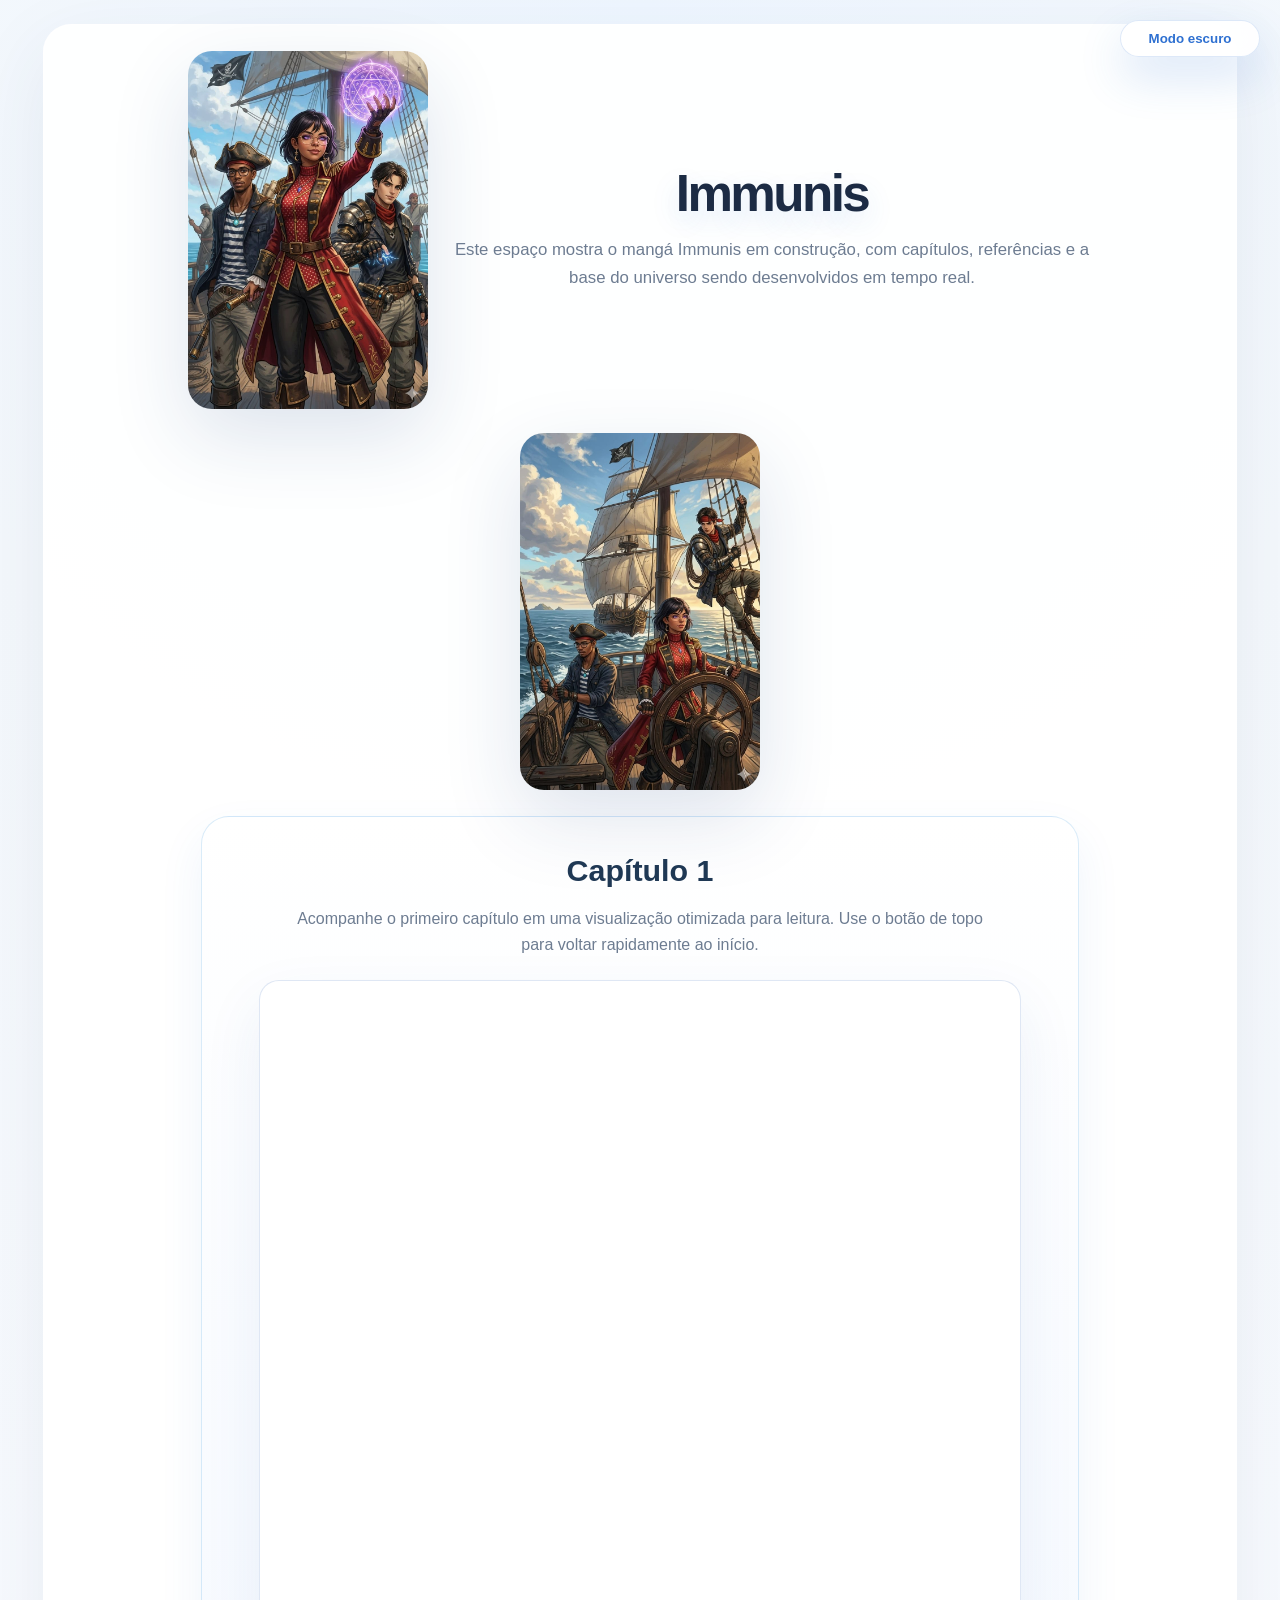
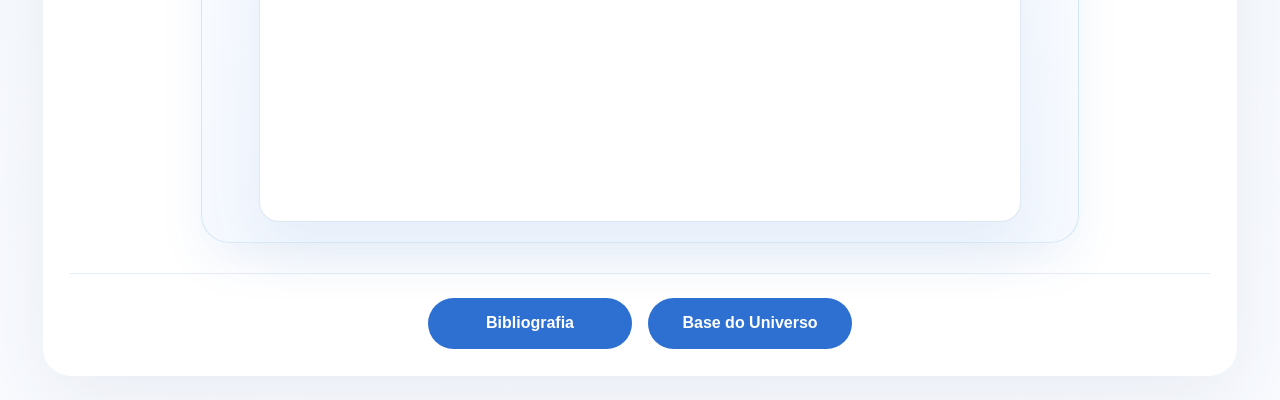
==== index.html @ 137816ca "criação do site do manga" ====
<!DOCTYPE html>
<html lang="pt-br">
<head>
    <meta charset="UTF-8">
    <meta name="viewport" content="width=device-width, initial-scale=1.0">
    <title>Immunis — Projeto Mangá</title>
    <link rel="stylesheet" href="style.css">
</head>
<body>
    <div class="container">
        <header class="page-header">
            <img src="Imagens/Immunis 1.jpeg" alt="Immunis 1">
            <div class="header-content">
                <h1 class="hero-title">Immunis</h1>
                <p class="intro-text">Este espaço mostra o mangá Immunis em construção, com capítulos, referências e a base do universo sendo desenvolvidos em tempo real.</p>
            </div>
            <img src="Imagens/Immunis 2.jpeg" alt="Immunis 2">
        </header>

        <section class="chapter-card">
            <h2>Capítulo 1</h2>
            <p class="section-note">Acompanhe o primeiro capítulo em uma visualização otimizada para leitura. Use o botão de topo para voltar rapidamente ao início.</p>
            <iframe loading="lazy" src="https://docs.google.com/document/d/e/2PACX-1vStp_WWg4MtikzsgLN2_bYIuWSJc6HqhFaT_3bgG6lqtkT8quvfQlMxbGcASgRTikJ7x11zGtIMTn6b/pub?embedded=true"></iframe>
        </section>

        <nav>
            <a href="bibliografia.html" target="_blank">Bibliografia</a>
            <a href="base-universo.html" target="_blank">Base do Universo</a>
        </nav>
    </div>

    <button id="themeToggle" class="theme-toggle fixed" type="button">Modo escuro</button>
    <button id="topButton" class="back-to-top" aria-label="Voltar ao topo">Topo</button>
    <script src="script.js"></script>
</body>
</html>
---- style.css ----
:root {
    color-scheme: light;
    font-size: 16px;
    --surface: rgba(255, 255, 255, 0.92);
    --surface-strong: rgba(255, 255, 255, 0.98);
    --border: rgba(52, 152, 219, 0.18);
    --accent: #2e70d1;
    --text: #243248;
    --muted: #6d7c91;
    --background: #edf3fb;
    --shadow: 0 24px 80px rgba(47, 70, 103, 0.08);
}

html {
    scroll-behavior: smooth;
}

body {
    font-family: 'Segoe UI', Tahoma, Geneva, Verdana, sans-serif;
    line-height: 1.65;
    color: var(--text);
    background: radial-gradient(circle at top, #eef6ff 0%, #f4f8fc 40%, #f9fbff 100%);
    margin: 0;
    padding: 0;
}

body.page-loaded .container {
    opacity: 1;
    transform: translateY(0);
}

.container {
    max-width: 1140px;
    margin: 24px auto;
    padding: 26px;
    background: var(--surface);
    box-shadow: var(--shadow);
    border: 1px solid rgba(255, 255, 255, 0.65);
    border-radius: 28px;
    opacity: 0;
    transform: translateY(16px);
    transition: opacity 0.35s ease, transform 0.35s ease;
}

.page-header {
    display: flex;
    align-items: center;
    justify-content: center;
    gap: 24px;
    flex-wrap: wrap;
    margin-bottom: 26px;
}

.page-header.simple {
    justify-content: center;
}

.page-header img {
    width: 240px;
    border-radius: 24px;
    object-fit: cover;
    box-shadow: 0 28px 80px rgba(30, 66, 124, 0.14);
}

.header-content {
    max-width: 640px;
    text-align: center;
}

.hero-title {
    font-size: clamp(2.8rem, 4vw, 4.1rem);
    margin: 0 0 16px;
    letter-spacing: -0.05em;
    color: #1c2b44;
    line-height: 1.02;
    text-shadow: 0 10px 28px rgba(46, 112, 209, 0.15);
}

.intro-text {
    font-size: 1.05rem;
    color: var(--muted);
    margin: 0;
}

.chapter-card,
.iframe-card {
    background: linear-gradient(180deg, #ffffff, #f5f9ff);
    padding: 28px 28px 20px;
    border-radius: 28px;
    border: 1px solid var(--border);
    box-shadow: 0 20px 45px rgba(46, 112, 209, 0.08);
    margin: 0 auto 28px;
    max-width: 820px;
    width: min(100%, 820px);
    text-align: center;
    display: flex;
    flex-direction: column;
    align-items: center;
}

.chapter-card h2,
.iframe-card h2 {
    margin-top: 0;
    margin-bottom: 10px;
    font-size: 1.9rem;
    color: #1f3854;
}

.chapter-card .section-note,
.iframe-card .section-note {
    margin: 0 auto 22px;
    max-width: 700px;
    text-align: center;
}

.section-note {
    color: var(--muted);
    font-size: 1rem;
    margin-bottom: 22px;
}

iframe {
    width: min(100%, 760px);
    height: 840px;
    border: 1px solid rgba(60, 104, 186, 0.16);
    border-radius: 20px;
    box-shadow: 0 24px 60px rgba(44, 94, 172, 0.08);
    margin: 0 auto;
    display: block;
    background-color: #fff;
    overflow-x: hidden;
    scrollbar-width: none;
    -ms-overflow-style: none;
}

iframe::-webkit-scrollbar {
    display: none;
}

nav {
    display: flex;
    flex-wrap: wrap;
    justify-content: center;
    gap: 16px;
    margin-top: 30px;
    padding: 24px 0 0;
    border-top: 1px solid rgba(60, 104, 186, 0.12);
}

nav a {
    display: inline-flex;
    align-items: center;
    justify-content: center;
    min-width: 160px;
    padding: 12px 22px;
    background-color: #2e70d1;
    color: #fff;
    text-decoration: none;
    border-radius: 999px;
    transition: transform 0.2s ease, background-color 0.25s ease;
    font-weight: 600;
}

nav a:hover,
nav a:focus-visible {
    background-color: #2358a5;
    transform: translateY(-1px);
}

.theme-toggle {
    display: inline-flex;
    align-items: center;
    justify-content: center;
    padding: 10px 18px;
    background-color: rgba(255, 255, 255, 0.9);
    color: #2e70d1;
    border: 1px solid rgba(46, 112, 209, 0.16);
    border-radius: 999px;
    cursor: pointer;
    font-weight: 600;
    transition: transform 0.2s ease, background-color 0.2s ease, color 0.2s ease;
}

.theme-toggle:hover,
.theme-toggle:focus-visible {
    background-color: rgba(46, 112, 209, 0.16);
    transform: translateY(-1px);
}

.theme-toggle.fixed {
    position: fixed;
    top: 20px;
    right: 20px;
    z-index: 1100;
    min-width: 140px;
    box-shadow: 0 20px 45px rgba(46, 112, 209, 0.18);
    backdrop-filter: blur(12px);
}

body.dark-mode .theme-toggle.fixed {
    background-color: rgba(15, 23, 42, 0.92);
    color: #e2e8f0;
    border-color: rgba(148, 163, 184, 0.3);
}

@media (max-width: 700px) {
    .theme-toggle.fixed {
        top: auto;
        right: auto;
        bottom: 20px;
        left: 50%;
        transform: translateX(-50%);
        min-width: 70%;
    }
}

.back-to-top {
    position: fixed;
    right: 20px;
    bottom: 22px;
    border: none;
    border-radius: 999px;
    padding: 12px 18px;
    background-color: #2e70d1;
    color: white;
    font-weight: 600;
    box-shadow: 0 22px 42px rgba(46, 112, 209, 0.26);
    cursor: pointer;
    opacity: 0;
    pointer-events: none;
    transition: opacity 0.2s ease, transform 0.2s ease;
    z-index: 10;
}

.back-to-top.visible {
    opacity: 1;
    pointer-events: auto;
    transform: translateY(-4px);
}

body.dark-mode {
    background: #0f172a;
    color: #e2e8f0;
}

body.dark-mode .container {
    background: rgba(15, 23, 42, 0.95);
    border-color: rgba(148, 163, 184, 0.18);
    box-shadow: 0 24px 80px rgba(15, 23, 42, 0.35);
}

body.dark-mode .page-header img {
    box-shadow: 0 28px 80px rgba(15, 23, 42, 0.35);
}

body.dark-mode .hero-title,
body.dark-mode h1,
body.dark-mode h2 {
    color: #f8fafc;
}

body.dark-mode .intro-text,
body.dark-mode .section-note,
body.dark-mode p {
    color: #cbd5e1;
}

body.dark-mode .iframe-card,
body.dark-mode .chapter-card {
    background: rgba(15, 23, 42, 0.7);
    border-color: rgba(96, 165, 250, 0.16);
}

body.dark-mode iframe {
    border-color: rgba(148, 163, 184, 0.24);
    background-color: #111827;
}

body.dark-mode nav {
    border-top-color: rgba(148, 163, 184, 0.18);
}

body.dark-mode nav a {
    background-color: #60a5fa;
    color: #0f172a;
}

body.dark-mode nav a:hover,
body.dark-mode nav a:focus-visible {
    background-color: #3b82f6;
}

body.dark-mode .theme-toggle {
    background-color: rgba(148, 163, 184, 0.12);
    color: #f8fafc;
    border-color: rgba(148, 163, 184, 0.3);
}

body.dark-mode .back-to-top {
    background-color: #60a5fa;
}

@media (max-width: 980px) {
    .page-header img {
        width: 200px;
    }

    .hero-title {
        font-size: 3rem;
    }

    iframe {
        height: 700px;
    }
}

@media (max-width: 700px) {
    .page-header {
        flex-direction: column;
    }

    .page-header img {
        width: 180px;
    }

    .hero-title {
        font-size: 2.4rem;
    }

    .intro-text {
        font-size: 1rem;
    }

    iframe {
        height: 560px;
    }

    nav {
        gap: 12px;
    }

    nav a {
        min-width: 100%;
    }
}

@media (max-width: 520px) {
    .page-header img {
        width: 160px;
    }

    .hero-title {
        font-size: 2rem;
    }

    .section-note {
        font-size: 0.98rem;
    }
}
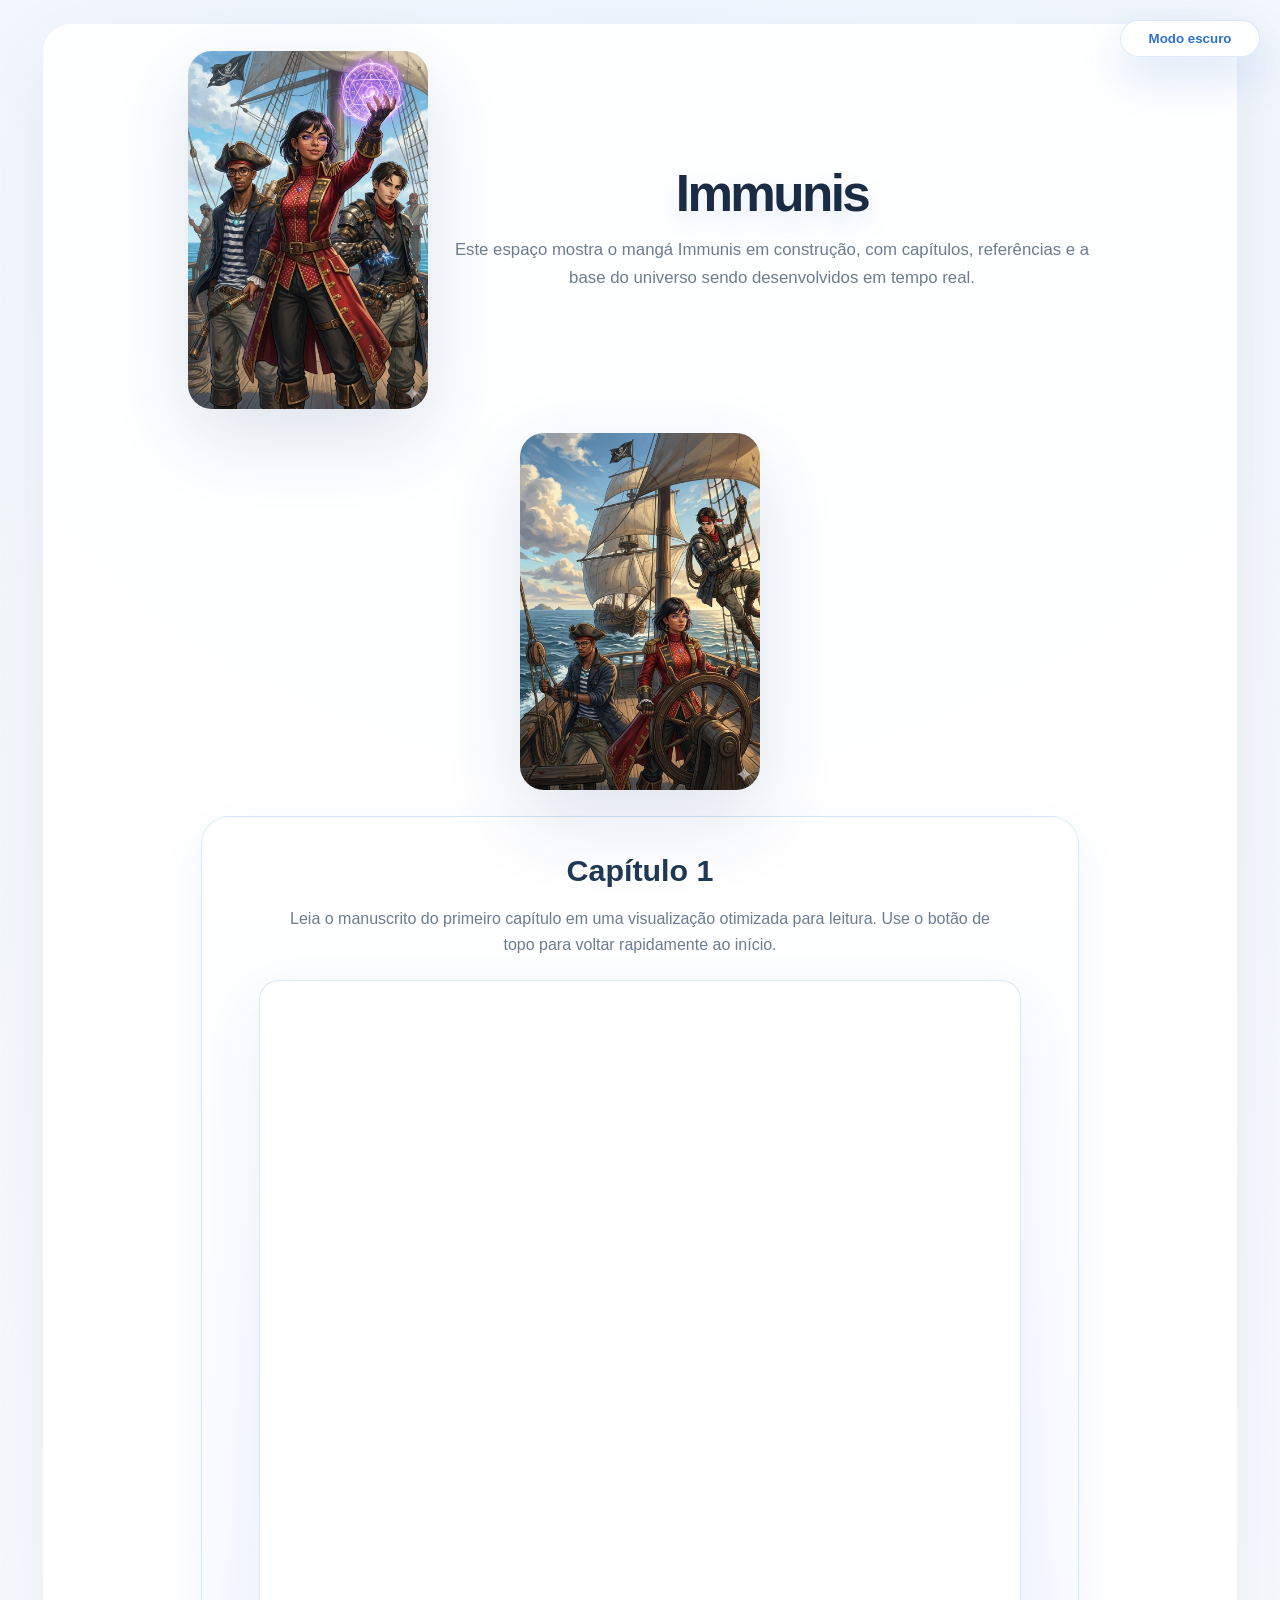
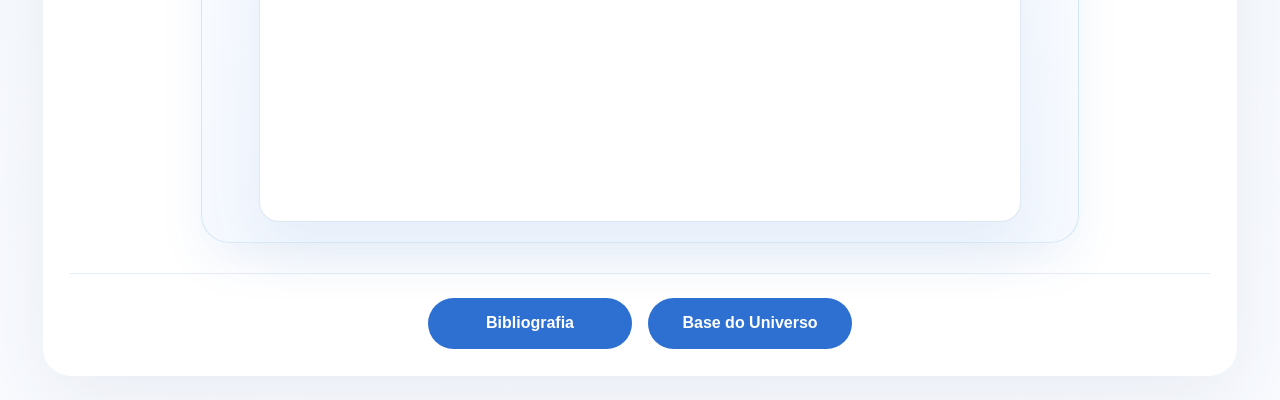
==== commit 76a444ee: "Manuscrito adiconados e bases refeitas" ====
--- a/index.html
+++ b/index.html
@@ -19,8 +19,8 @@
 
         <section class="chapter-card">
             <h2>Capítulo 1</h2>
-            <p class="section-note">Acompanhe o primeiro capítulo em uma visualização otimizada para leitura. Use o botão de topo para voltar rapidamente ao início.</p>
-            <iframe loading="lazy" src="https://docs.google.com/document/d/e/2PACX-1vStp_WWg4MtikzsgLN2_bYIuWSJc6HqhFaT_3bgG6lqtkT8quvfQlMxbGcASgRTikJ7x11zGtIMTn6b/pub?embedded=true"></iframe>
+            <p class="section-note">Leia o manuscrito do primeiro capítulo em uma visualização otimizada para leitura. Use o botão de topo para voltar rapidamente ao início.</p>
+            <iframe loading="lazy" src="https://docs.google.com/document/d/e/2PACX-1vQt5uN7sgK5x2FYfjZLBhmIPX-MeLM85nAqiYClRr70W1d3bRNhKj621cO_2aEIBQ/pub?embedded=true"></iframe>
         </section>
 
         <nav>
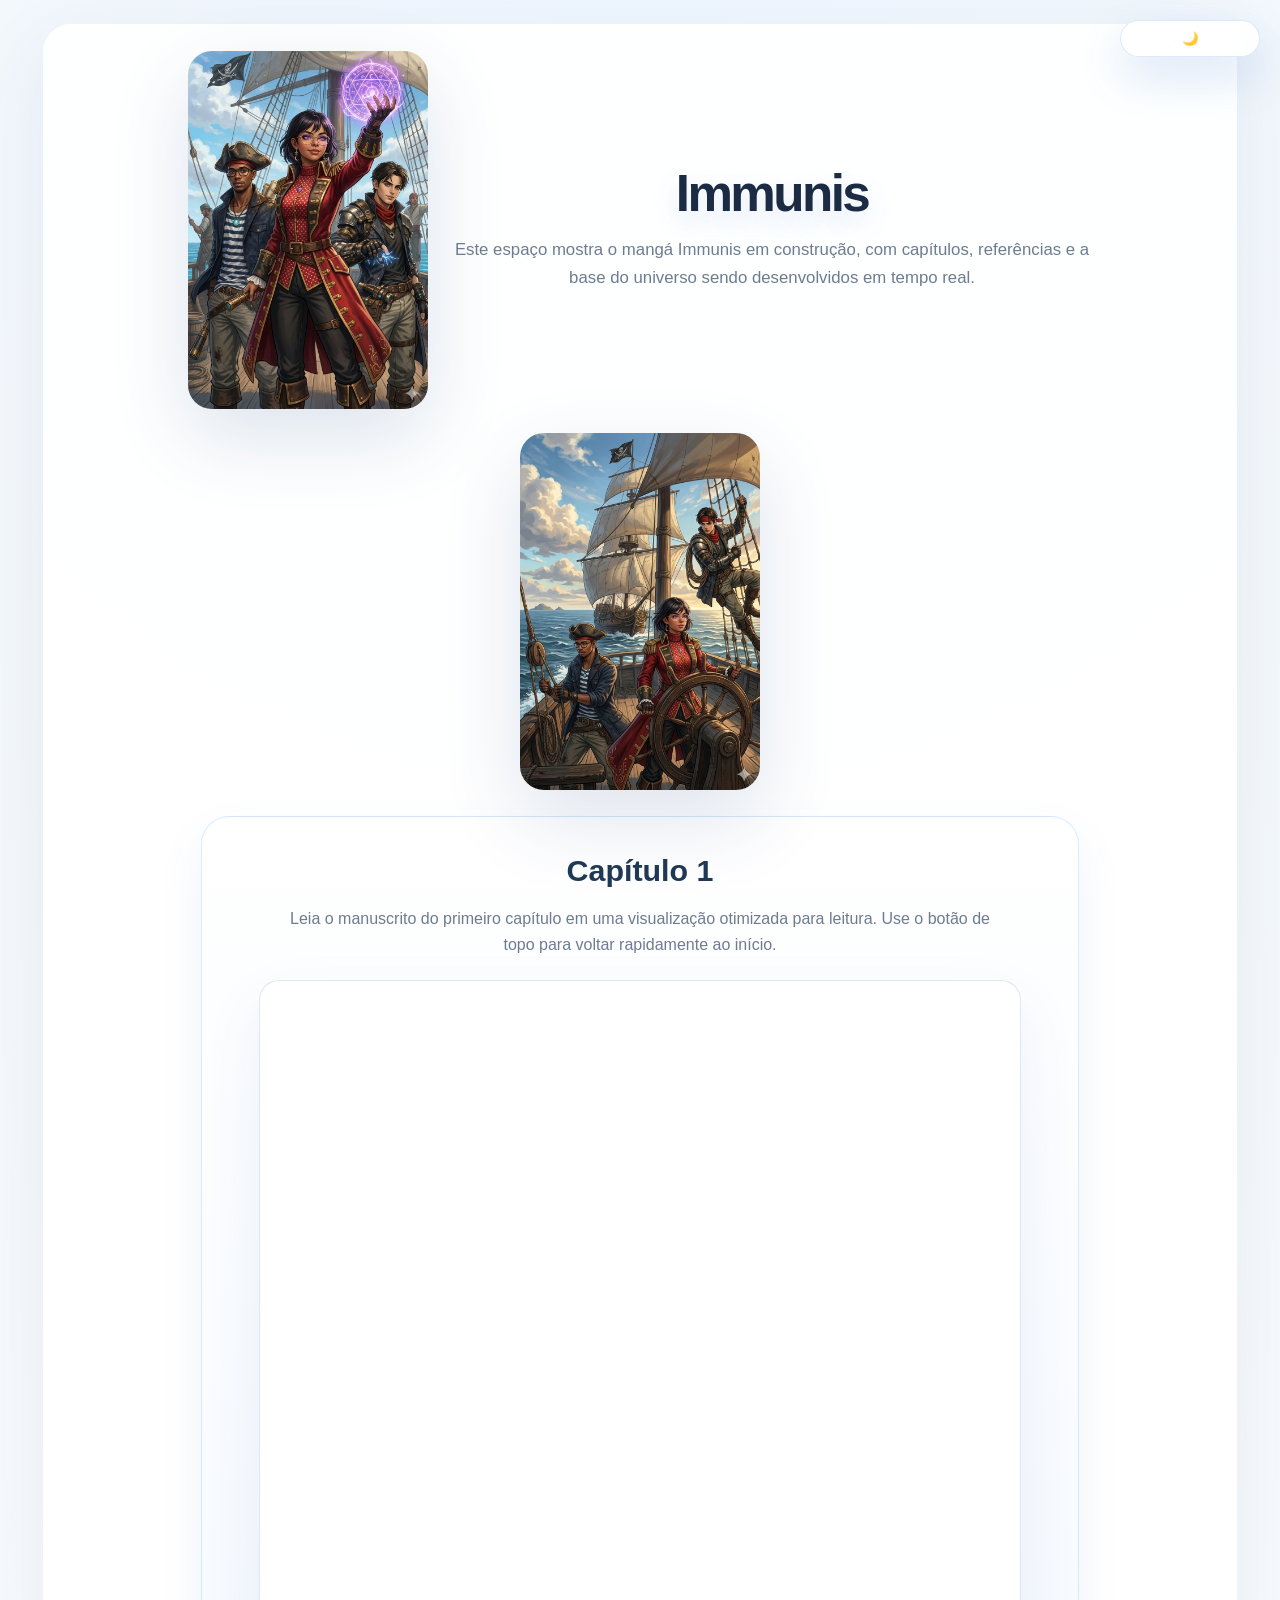
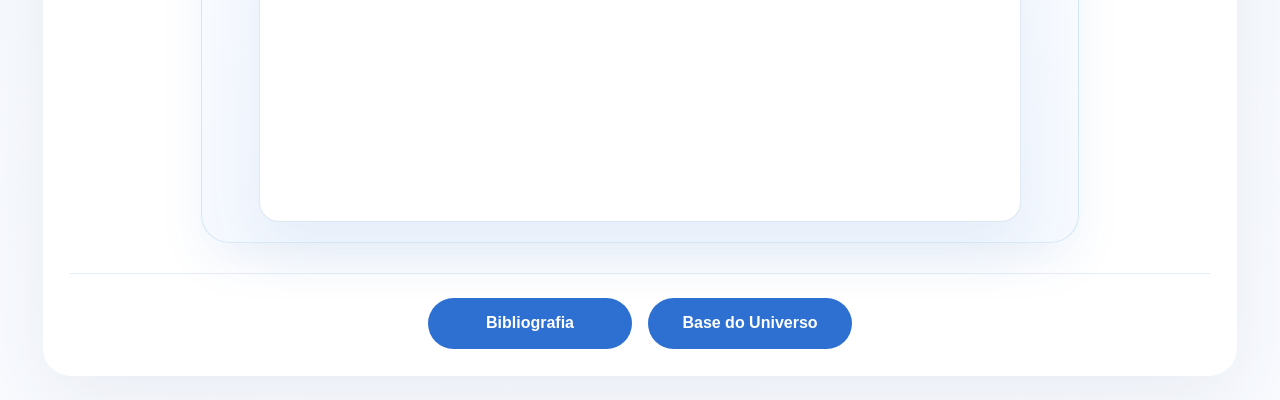
==== commit b33788a3: "abrindo mesmo aba" ====
--- a/index.html
+++ b/index.html
@@ -24,8 +24,8 @@
         </section>
 
         <nav>
-            <a href="bibliografia.html" target="_blank">Bibliografia</a>
-            <a href="base-universo.html" target="_blank">Base do Universo</a>
+            <a href="bibliografia.html">Bibliografia</a>
+            <a href="base-universo.html">Base do Universo</a>
         </nav>
     </div>
 
--- a/style.css
+++ b/style.css
@@ -208,9 +208,11 @@
         top: auto;
         right: auto;
         bottom: 20px;
-        left: 50%;
-        transform: translateX(-50%);
-        min-width: 70%;
+        left: 20px;
+        transform: none;
+        min-width: auto;
+        width: auto;
+        padding: 8px 12px;
     }
 }
 
@@ -300,7 +302,15 @@
     background-color: #60a5fa;
 }
 
+/* Media Queries para Responsividade */
+
+/* Tablets e telas menores */
 @media (max-width: 980px) {
+    .container {
+        margin: 16px auto;
+        padding: 20px;
+    }
+
     .page-header img {
         width: 200px;
     }
@@ -309,51 +319,249 @@
         font-size: 3rem;
     }
 
+    .chapter-card,
+    .iframe-card {
+        padding: 24px 20px 16px;
+        margin-bottom: 24px;
+    }
+
+    .chapter-card h2,
+    .iframe-card h2 {
+        font-size: 1.7rem;
+    }
+
     iframe {
         height: 700px;
-    }
-}
-
+        width: 100%;
+    }
+
+    nav {
+        margin-top: 24px;
+        padding-top: 20px;
+    }
+
+    nav a {
+        min-width: 140px;
+        padding: 10px 20px;
+    }
+}
+
+/* Mobile grande */
 @media (max-width: 700px) {
+    .container {
+        margin: 12px auto;
+        padding: 16px;
+        border-radius: 20px;
+    }
+
     .page-header {
         flex-direction: column;
+        gap: 16px;
     }
 
     .page-header img {
         width: 180px;
     }
 
+    .header-content {
+        max-width: 100%;
+    }
+
     .hero-title {
         font-size: 2.4rem;
+        margin-bottom: 12px;
     }
 
     .intro-text {
         font-size: 1rem;
     }
 
+    .chapter-card,
+    .iframe-card {
+        padding: 20px 16px 14px;
+        margin-bottom: 20px;
+        border-radius: 20px;
+    }
+
+    .chapter-card h2,
+    .iframe-card h2 {
+        font-size: 1.5rem;
+    }
+
+    .section-note {
+        font-size: 0.95rem;
+        margin-bottom: 18px;
+    }
+
     iframe {
         height: 560px;
+        border-radius: 16px;
     }
 
     nav {
+        flex-direction: column;
         gap: 12px;
+        margin-top: 24px;
+        padding-top: 16px;
     }
 
     nav a {
         min-width: 100%;
-    }
-}
-
+        padding: 12px 16px;
+    }
+
+    .theme-toggle.fixed {
+        top: auto;
+        right: auto;
+        bottom: 20px;
+        left: 50%;
+        transform: translateX(-50%);
+        min-width: 70%;
+        padding: 10px 16px;
+    }
+
+    .back-to-top {
+        right: 16px;
+        bottom: 16px;
+        padding: 10px 16px;
+    }
+}
+
+/* Mobile pequeno */
 @media (max-width: 520px) {
+    .container {
+        margin: 8px auto;
+        padding: 12px;
+    }
+
     .page-header img {
         width: 160px;
     }
 
     .hero-title {
         font-size: 2rem;
+        margin-bottom: 10px;
+    }
+
+    .intro-text {
+        font-size: 0.95rem;
+    }
+
+    .chapter-card,
+    .iframe-card {
+        padding: 16px 12px 12px;
+        margin-bottom: 16px;
+    }
+
+    .chapter-card h2,
+    .iframe-card h2 {
+        font-size: 1.3rem;
     }
 
     .section-note {
-        font-size: 0.98rem;
-    }
-}
+        font-size: 0.9rem;
+        margin-bottom: 16px;
+    }
+
+    iframe {
+        height: 480px;
+        border-radius: 12px;
+    }
+
+    nav {
+        gap: 10px;
+        margin-top: 20px;
+        padding-top: 12px;
+    }
+
+    nav a {
+        padding: 10px 14px;
+        font-size: 0.95rem;
+    }
+
+    .theme-toggle.fixed {
+        min-width: auto;
+        width: auto;
+        padding: 6px 10px;
+        font-size: 0.9rem;
+    }
+
+    .back-to-top {
+        right: 12px;
+        bottom: 12px;
+        padding: 8px 12px;
+        font-size: 0.9rem;
+    }
+}
+
+/* Mobile muito pequeno */
+@media (max-width: 400px) {
+    .container {
+        margin: 4px auto;
+        padding: 8px;
+        border-radius: 16px;
+    }
+
+    .page-header {
+        gap: 12px;
+    }
+
+    .page-header img {
+        width: 140px;
+    }
+
+    .hero-title {
+        font-size: 1.8rem;
+    }
+
+    .intro-text {
+        font-size: 0.9rem;
+    }
+
+    .chapter-card,
+    .iframe-card {
+        padding: 12px 8px 10px;
+        margin-bottom: 12px;
+        border-radius: 16px;
+    }
+
+    .chapter-card h2,
+    .iframe-card h2 {
+        font-size: 1.2rem;
+    }
+
+    .section-note {
+        font-size: 0.85rem;
+        margin-bottom: 14px;
+    }
+
+    iframe {
+        height: 400px;
+        border-radius: 10px;
+    }
+
+    nav {
+        gap: 8px;
+        margin-top: 16px;
+        padding-top: 8px;
+    }
+
+    nav a {
+        padding: 8px 12px;
+        font-size: 0.9rem;
+    }
+
+    .theme-toggle.fixed {
+        min-width: auto;
+        width: auto;
+        padding: 4px 8px;
+        font-size: 0.85rem;
+    }
+
+    .back-to-top {
+        right: 8px;
+        bottom: 8px;
+        padding: 6px 10px;
+        font-size: 0.85rem;
+    }
+}
